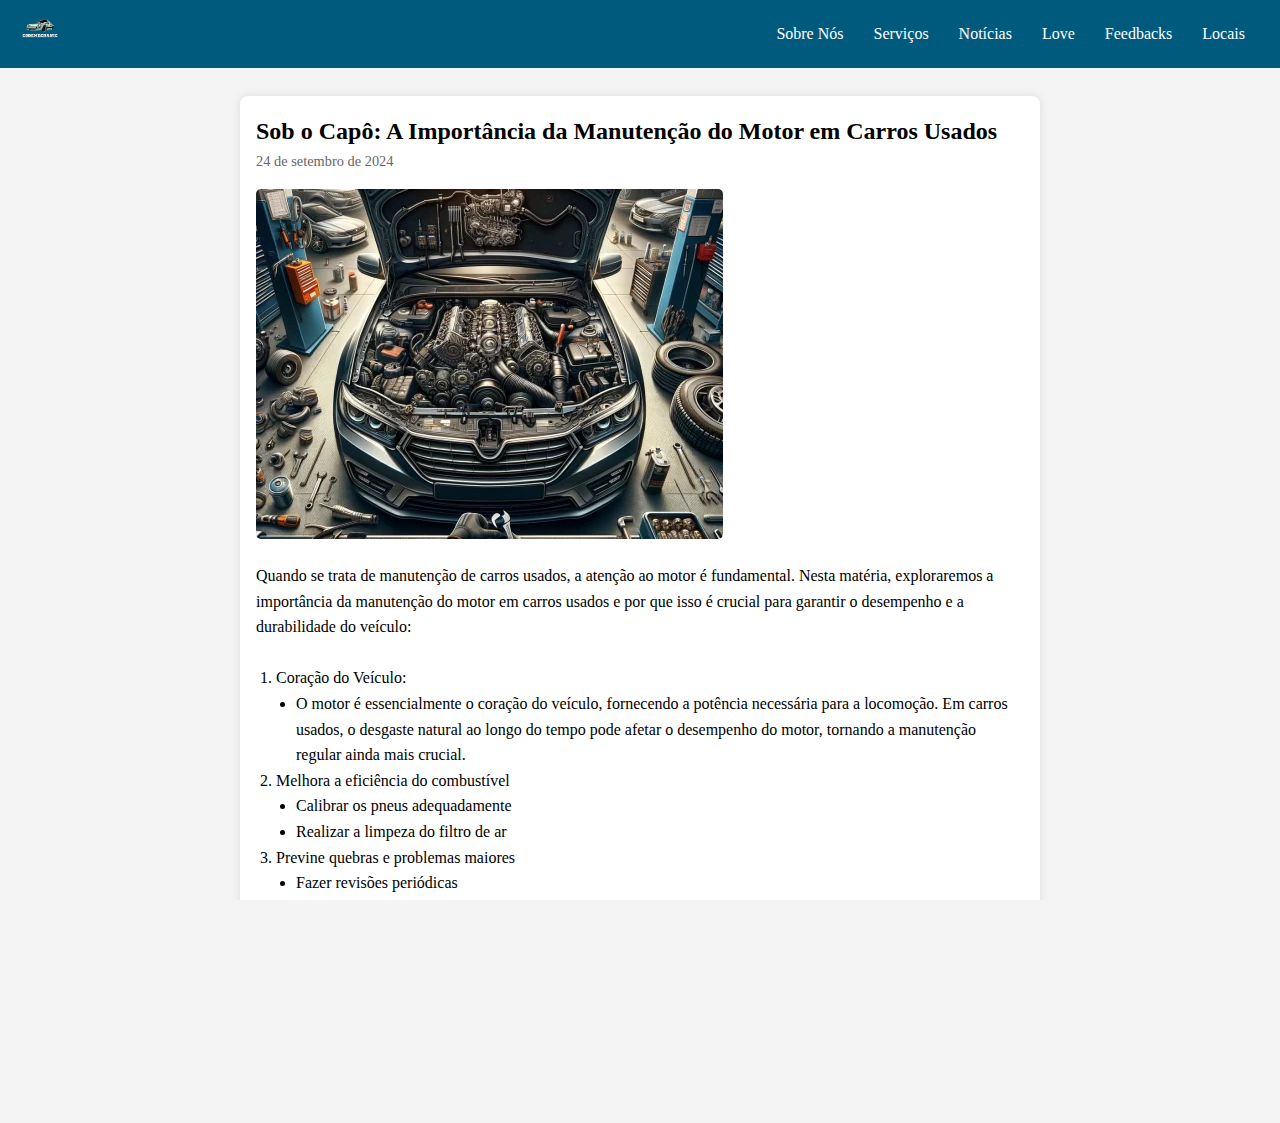
==== news1.html @ ad2b12b1 "v9" ====
<!DOCTYPE html>
<html lang="pt-BR">
<head>
    <meta charset="UTF-8">
    <meta name="viewport" content="width=device-width, initial-scale=1.0">
    <title>Capô</title>
    <link rel="stylesheet" href="css/news.css">
    <link rel="stylesheet" href="css/style.css">
    <link rel="icon" href="img/logo.png" type="image/x-icon">
</head>
<body>

    <header>
        <nav class="container">
            <a href="index.html"><img src="img/logo.png" alt="Logo" class="logo"></a>
            <div class="menu-nav">
                <a href="#sobre-nos">Sobre Nós</a>
                <a href="#servicos">Serviços</a> 
                <a href="#noticias">Notícias</a> 
                <a href="#love">Love</a> 
                <a href="#comentarios">Feedbacks</a> 
                <a href="#mapa">Locais</a> 
            </div>
        </nav>
    </header>

    <main>
        <article class="noticia">
            <h2>Sob o Capô: A Importância da Manutenção do Motor em Carros Usados</h2>
            <p class="data">24 de setembro de 2024</p>
            <img src="img/blog1.webp" alt="Imagem de um carro com o capô aberto meramente ilustrativa" class="imagem-noticia">
            <p>
                Quando se trata de manutenção de carros usados, a atenção ao motor é fundamental. Nesta matéria, exploraremos a importância da manutenção do motor em carros usados e por que isso é crucial para garantir o desempenho e a durabilidade do veículo:
            </p>

            <br>
    
            <ol>
                <li>
                    Coração do Veículo:
                    <ul>
                        <li>O motor é essencialmente o coração do veículo, fornecendo a potência necessária para a locomoção. Em carros usados, o desgaste natural ao longo do tempo pode afetar o desempenho do motor, tornando a manutenção regular ainda mais crucial.</li>
                    </ul>
                </li>
                <li>
                    Melhora a eficiência do combustível
                    <ul>
                        <li>Calibrar os pneus adequadamente</li>
                        <li>Realizar a limpeza do filtro de ar</li>
                    </ul>
                </li>
                <li>
                    Previne quebras e problemas maiores
                    <ul>
                        <li>Fazer revisões periódicas</li>
                        <li>Ouvir o motor e observar o comportamento do veículo</li>
                    </ul>
                </li>
            </ol>
            <a href="index.html" class="botao-voltar">Voltar</a>
        </article>
    </main>

    <footer>
        <p>Rodapé do site</p>
    </footer>

</body>
</html>
---- css/news.css ----
body {
    font-family: Arial, sans-serif;
    line-height: 1.6;
    margin: 0;
    padding: 0;
    background-color: #f4f4f4;
    display: flex;
    flex-direction: column;
    min-height: 100vh; /* Faz o body ocupar toda a altura da tela */
}

header {
    background: #005a7e;
    color: white;
    padding: 1em 0;
    text-align: center;
}

h1 {
    margin: 0;
}

main {
    flex: 1; /* Faz o main ocupar o espaço disponível */
    max-width: 800px;
    margin: 2em auto; /* Margem superior e inferior de 2em */
    margin-top: 6em; /* Aumenta o espaço superior do main */
    padding: 1em; 
    background: white;
    border-radius: 8px;
    box-shadow: 0 0 10px rgba(0, 0, 0, 0.1);
}

.noticia {
    margin-bottom: 2em;
}

.data {
    font-size: 0.9em;
    color: #666;
}

.imagem-noticia {
    max-width: 100%;
    border-radius: 5px;
    margin: 1em 0;
}

.botao-voltar {
    display: inline-block;
    background: #1294A3;
    color: white;
    padding: 0.7em 1em;
    border-radius: 5px;
    text-decoration: none;
    margin-top: 1em;
}

.botao-voltar:hover {
    background: #0f7a8c;
}

.imagem-noticia {
    max-width: 100%;
    border-radius: 5px;
    margin: 1em 0;
}

ol {
    margin-left: 20px; /* Adiciona um espaço à esquerda para a lista numerada */
}

ul {
    margin-left: 20px; /* Adiciona um espaço à esquerda para a lista com bolinhas */
    list-style-type: disc; /* Define o tipo de marcador como bolinha */
}

footer {
    text-align: center;
    padding: 1em 0;
    background: #005a7e;
    color: white;
    width: 100%;
}

/* Media Queries para responsividade */
@media (max-width: 768px) {
    main {
        padding: 3em 1em 1em; /* Mantém o padding adequado em telas menores */
    }

    .botao-voltar {
        width: 100%;
        text-align: center;
    }
}
---- css/style.css ----
:root {
    --cor-header: #005a7e;
    --diversos: #006f9b;
    --sobreposicao1: #00000080;
    --sobreposicao-rodape: #000413dc;
    --sobreposicao-review: #ffffffe7;
    --botoes-e-icones: #1294A3;
    --hover-botoes: #0f626b;
    --fundo-why-choose-us: #f3f1f1;
    --fundo-portfolio: #d4a600f5;
    --botao-portfolio: #33333300;
    --sombra: #00000033;
    --balao: #7ae6e6;
    --titulo-site: #98ff98;

    /* LETRAS */
    --letras-brancas: #ffffff;
    --letras-escuras: #666;
    --subtitulos: #333;
    --letra-cor: #ffee00;
    --letras-rodape: #ccc;
}

/* Reset de margens e preenchimentos padrão */
* {
    margin: 0;
    padding: 0;
    box-sizing: border-box;
    font-family: 'Tw Cen MT';
}

body, html {
    margin: 0;
    padding: 0;
    height: 100%; /* Garante que o body e o html ocupem 100% da altura da tela */
    width: 100%; /* Garante que o body e o html ocupem 100% da largura da tela */
    overflow-x: hidden; /* Evita rolagem horizontal */
    scroll-behavior: smooth; /* Força a rolagem suave */
}

section {
    scroll-margin-top: 60px; /* Ajuste este valor para o tamanho do seu header */
}

/* Estilização básica do header */
header {
    background-color: var(--cor-header); /* Cor de fundo do header */
    color: var(--letras-brancas); /* Cor do texto no header */
    padding: 10px 0; /* Espaçamento interno do header */
    width: 100%; /* Garante que o header ocupe toda a largura da tela */
    position: fixed; /* Fixa o header na parte superior da página */
    top: 0; /* Posiciona o header no topo */
    z-index: 1000; /* Define a ordem de empilhamento (pode ser ajustado conforme necessário) */
}

.container {
    display: flex; /* Usa flexbox para alinhar itens na mesma linha */
    align-items: center; /* Alinha itens verticalmente no centro */
    justify-content: space-between; /* Alinha itens com espaço entre eles */
    padding: 0 20px; /* Espaçamento interno para os lados */
}

/* Estilo para a logo */
.logo {
    height: 40px; /* Ajusta a altura da logo conforme necessário */
}

/* Estilo para a navegação */
.menu-nav {
    display: flex; /* Usa flexbox para alinhar os links na mesma linha */
}

.menu-nav a {
    color: var(--letras-brancas); /* Cor dos links no header */
    text-decoration: none; /* Remove sublinhado dos links */
    padding: 10px 15px; /* Espaçamento interno dos links */
}

/* Estilo de hover para os links no header */
.menu-nav a:hover {
    background-color: var(--diversos); /* Cor de fundo ao passar o mouse sobre os links */
    border-radius: 7px; /* Borda arredondada nos links ao passar o mouse */
}

/* Estilização da seção de introdução */
/* Estilização da seção de introdução */
.intro {
    position: relative;
    background: url('/img/principal.png') no-repeat center center; /* Adiciona a imagem de fundo */
    background-size: cover; /* Garante que a imagem cubra toda a área */
    background-attachment: scroll; /* Faz com que a imagem se mova ao rolar a página */
    color: var(--letras-brancas); /* Cor do texto */
    display: flex;
    justify-content: center;
    align-items: center;
    text-align: center;
    height: 60vh; /* Define a altura para cobrir a tela toda */
    width: 100vw; /* Garante que a largura seja 100% da viewport */
    overflow: hidden; /* Garante que nenhum conteúdo ultrapasse os limites da seção */
    margin-top: 0px; /* Move a seção para cima, atrás do header */
    padding-top: 80px; /* Garante que o conteúdo da seção não fique atrás do header */
}

.intro::before {
    content: "";
    position: absolute;
    top: 0;
    left: 0;
    width: 100%;
    height: 100%;
    background: var(--sobreposicao1); /* Sobreposição escura */
    z-index: 1;
}

.intro-content {
    position: relative;
    z-index: 2; /* Coloca o conteúdo acima da sobreposição */
}

.intro .certified {
    font-size: 20px;
}

.intro .title {
    font-size: 40px;
}

.intro .highlight {
    font-size: 40px;
    color: var(--titulo-site);

}

.intro .description {
    margin: 20px 0;
}

/* Estilo dos botões */
.button-container {
    display: flex;
    justify-content: center;
    gap: 60px; /* Espaçamento entre os botões */
    margin-top: 20px; /* Margem superior para separar os botões do texto acima */
}

.custom-button {
    background-color: var(--botoes-e-icones);
    border: none;
    color: var(--letras-brancas);
    padding: 10px 20px;
    text-align: center;
    text-decoration: none;
    display: inline-block;
    font-size: 16px;
    cursor: pointer;
    border-radius: 5px;
    transition: background-color 0.3s ease; /* Animação de transição suave */
}

.custom-button:hover {
    background-color: var(--hover-botoes);
}

/* Estilização da seção de boas-vindas */
.welcome-section {
    display: flex;
    align-items: center;
    justify-content: center;
    padding: 50px 20px;
}

.welcome-container {
    display: flex;
    align-items: center;
    justify-content: space-between;
    max-width: 1200px; /* Largura máxima do container */
    width: 100%;
}

.welcome-content {
    max-width: 600px; /* Largura máxima do conteúdo de texto */
}

.welcome-content h2 {
    font-size: 36px;
    color: var(--botoes-e-icones);
    margin-bottom: 10px;
}

.welcome-content h3 {
    font-size: 24px;
    color: var(--subtitulos);
    margin-bottom: 20px;
}

.welcome-content p {
    font-size: 16px;
    color: var(--letras-escuras);
    margin-bottom: 20px;
}

.welcome-content a.custom-button {
    display: inline-block;
    margin-top: 20px;
}

.welcome-image {
    max-width: 400px; /* Largura máxima da imagem */
}

.welcome-image img {
    width: 100%;
    height: auto;
}

/* Seção "Why Choose Us" */
.why-choose-us {
    padding: 60px 20px; /* Espaçamento interno da seção */
    background-color: var(--fundo-why-choose-us); /* Cor de fundo da seção */
    text-align: center; /* Centraliza o texto */
}

.container-why {
    max-width: 1200px; /* Largura máxima do container */
    margin: 0 auto; /* Centraliza o container */
}

.why-choose-us h2 {
    font-size: 36px; /* Tamanho da fonte do título */
    margin-bottom: 20px; /* Espaçamento inferior do título */
}

.why-choose-us p {
    font-size: 16px; /* Tamanho da fonte do parágrafo */
    margin-bottom: 40px; /* Espaçamento inferior do parágrafo */
    color: var(--letras-escuras); /* Cor do texto do parágrafo */
}

.why-choose-us .features {
    display: flex; /* Usa flexbox para alinhar os itens */
    flex-wrap: wrap; /* Permite que os itens quebrem linha se necessário */
    justify-content: center; /* Centraliza os itens */
}

.why-choose-us .feature-item {
    flex: 1; /* Os itens ocupam espaço igual */
    max-width: 400px; /* Largura máxima dos itens */
    margin: 20px; /* Espaçamento ao redor dos itens */
    text-align: center; /* Centraliza o texto dos itens */
    transition: transform 0.3s ease, box-shadow 0.3s ease, height 0.3s ease; /* Transição suave para transformações e sombras */
    height: 250px; /* Altura base dos itens */
    overflow: hidden; /* Garante que o conteúdo não ultrapasse os limites dos itens */
    display: flex; /* Usa Flexbox para alinhar itens */
    flex-direction: column; /* Alinha itens em coluna */
    justify-content: center; /* Centraliza itens verticalmente */
    align-items: center; /* Centraliza itens horizontalmente */
}

.why-choose-us .feature-item:hover {
    transform: translateY(-10px); /* Eleva o item */
    box-shadow: 0 10px 20px var(--sombra); /* Adiciona uma sombra */
    height: 250px; /* Aumenta a altura ao passar o mouse */
}

.why-choose-us .feature-icon {
    width: 200px; /* Largura do ícone */
    height: 200px; /* Altura do ícone */
    margin: 0 auto 20px; /* Centraliza o ícone e adiciona espaçamento inferior */
    display: flex; /* Usa flexbox para alinhar o conteúdo */
    justify-content: center; /* Centraliza o conteúdo horizontalmente */
    align-items: center; /* Centraliza o conteúdo verticalmente */
}

.why-choose-us .feature-icon img {
    width: 50%;
    height: auto;
}
.why-choose-us .icon-border {
    border-radius: 50%;
    padding: 10px; /* Adiciona preenchimento para criar um efeito de borda mais espessa */
}

.why-choose-us .feature-item h3 {
    font-size: 22px; /* Tamanho da fonte do título do item */
    margin-bottom: 10px; /* Espaçamento inferior do título do item */
}

.why-choose-us .feature-item p {
    font-size: 16px; /* Tamanho da fonte do parágrafo do item */
    color: var(--letras-escuras); /* Cor do texto do parágrafo do item */
}

/* Estilos para a seção de notícias */
.news-grid {
    display: grid;
    grid-template-columns: repeat(auto-fit, minmax(300px, 1fr));
    gap: 50px;
    padding: 50px 20px;
    max-width: 1200px;
    margin: 0 auto;
}

.news-item {
    box-shadow: 0 0 10px var(--sombra);
    overflow: hidden;
    transition: transform 0.3s ease-in-out;
    text-align: center;
}

.news-item img {
    width: 100%;
    height: 200px; /* Definindo uma altura fixa para as imagens */
    object-fit: cover; /* Garante que a imagem preencha o espaço sem distorção */
}

.section-title {
    font-size: 36px;
    margin-top: 50px;
    text-align: center;
    width: 100%;
}

.news-item h3 {
    font-size: 18px;
    margin: 15px 0;
}

.news-item p {
    font-size: 14px;
    color: var(--letras-escuras);
    padding: 0 15px;
    text-align: justify;
}

.news-item a {
    margin: 20px;
    background-color: var(--botoes-e-icones);
    border: none;
    color: var(--letras-brancas);
    padding: 10px 20px;
    text-align: center;
    text-decoration: none;
    display: inline-block;
    font-size: 16px;
    border-radius: 5px;
    transition: background-color 0.3s ease; /* Animação de transição suave */
}

.news-item a:hover {
    background-color: var(--hover-botoes);
    color: var(--letras-brancas);
}

.news-item:hover {
    transform: translateY(-5px);
}

/* PORTFOLIO MADE WITH LOVE */

.portfolio {
    position: relative;
    background: url(../img/colagem.png) no-repeat center center;
    background-size: cover; /* Garante que a imagem cubra toda a área */
    background-attachment: scroll; /* Faz com que a imagem se mova ao rolar a página */
    padding: 20px 0;
}

.portfolio::before {
    content: "";
    position: absolute;
    top: 0;
    left: 0;
    width: 100%;
    height: 100%;
    background-color:#98cad1;
}

.portfolio-content {
    position: relative;
    z-index: 2;
}

.section-title-love {
    text-align: center;
    font-size: 32px;
    color: var(--letras-brancas);
    font-weight: bold;
    margin-bottom: 10px;
}

.section-description1 {
    text-align: center;
    margin: 20px 400px 40px 400px; /* Define as margens em ordem: topo, direita, base, esquerda */
    color: var(--letras-brancas);
}

.filter-buttons {
    text-align: center;
    margin-bottom: 30px;
}

.filter-button {
    background-color: var(--botao-portfolio);
    color: #000000;
    padding: 10px 20px;
    margin: 0 10px;
    border: none;
    cursor: pointer;
    border-radius: 30px;
    transition: background-color 0.3s ease;
}

.filter-button.active,
.filter-button:hover {
    background-color: var(--subtitulos); /* Fundo dos botões*/
}

/* Novo CSS para organizar as imagens em duas divs grandes */

.portfolio-container {
    display: flex;
    flex-wrap: wrap;
    gap: 10px;
    max-width: 1000px;
    margin: 0 auto;
}

.large-image {
    flex: 1; /* Ajusta a proporção para que a imagem grande ocupe mais espaço */
    max-width: 100%;
}

.large-image img {
    width: 100%;
    height: auto;
    display: block;
    object-fit: cover; /* Ajusta a imagem para cobrir o contêiner sem distorção */
    transition: transform 0.3s ease;
}

.small-images {
    flex: 1; /* Ajusta a proporção para que as imagens pequenas ocupem o restante do espaço */
    display: grid;
    grid-template-columns: repeat(2, 1fr); /* 2 colunas para as imagens pequenas */
    gap: 10px;
}

.small-images .portfolio-item {
    overflow: hidden;
}

.small-images .portfolio-item img {
    width: 100%;
    height: 100%; /* Garante que a imagem preencha o contêiner */
    object-fit: cover; /* Ajusta a imagem para cobrir o contêiner sem distorção */
    display: block;
}


/* CUSTOMER REVIEWS */
.customer-reviews {
    position: relative;
    padding: 50px 0;
    text-align: center;
    background: url(../img/desenho-lapis.png) no-repeat right top;
    background-size: contain; /* Ajusta o tamanho da imagem ao contêiner */
}

.customer-reviews::before {
    content: "";
    position: absolute;
    top: 0;
    left: 0;
    width: 100%;
    height: 100%;
    background-color: var(--sobreposicao-review); /* Sobreposição semelhante ao amarelo */
    z-index: 1;
}

.section-title,
.section-description2,
.review-container {
    position: relative;
    z-index: 2;
}

.section-description2 {
    text-align: center;
    margin: 20px 400px 40px 400px; /* Define as margens em ordem: topo, direita, base, esquerda */
    color: var(--letras-escuras);
}

.review-container {
    display: flex;
    justify-content: center;
    gap: 20px;
    flex-wrap: wrap;
}

.review {
    display: flex;
    flex-direction: column;
    align-items: center;
    max-width: 300px;
}

.speech-bubble {
    padding: 20px;
    border-radius: 20px;
    position: relative;
    margin-bottom: 20px;
    border: 1px solid var(--fundo-why-choose-us);
    box-shadow: 0px 0px 10px var(--sombra);
}

.speech-bubble::after {
    content: '';
    position: absolute;
    bottom: -20px;
    left: 50%;
    transform: translateX(-50%);
    width: 0;
    height: 0;
    border: 20px solid transparent;
    border-top-color: var(--letras-brancas);
    border-bottom: 0;
    border-right: 0;
    margin-left: -10px;
}

/* Estilo específico para o balão customizado */
.highlighted {
    background-color: var(--balao);
    border-color: var(--balao);
}

.highlighted::after {
    border-top-color: var(--balao); /* Cor diferente para a pontinha */
}

.reviewer-info {
    text-align: center;
}

.reviewer-info img {
    width: 50px;
    height: 50px;
    border-radius: 50%;
    margin-bottom: 10px;
}

.reviewer-info p {
    margin: 0;
    font-weight: bold;
}

/* MAPA */

.map-section {
    background-color: var(--fundo-why-choose-us);
    padding: 50px 20px;
    text-align: center;
}

.map-content h2 {
    font-size: 36px;
    color: var(--botoes-e-icones);
    margin-bottom: 20px;
}

.map-content p {
    font-size: 18px;
    color: var(--letras-escuras);
    margin-bottom: 40px;
}

.map-container {
    width: 100%;
    height: 450px;
    box-shadow: 0 4px 10px var(--sombra);
    border-radius: 10px;
    overflow: hidden;
}

iframe {
    width: 100%;
    height: 100%;
    border: none;
    border-radius: 10px;
}


/* RODAPÉ */
.site-footer {
    color: var(--letras-brancas);
    padding: 50px 0 0 0;
    position: relative;
    background-image: url('/img/cidade.png'); /* Adicione a URL da imagem de fundo */
    background-size: cover;
    background-position: center;
    z-index: 1;
}

.site-footer::before {
    content: '';
    position: absolute;
    top: 0;
    left: 0;
    width: 100%;
    height: 100%;
    background-color: var(--sobreposicao-rodape); /* Sobreposição escura */
    z-index: -1;
}

.footer-container {
    display: flex;
    justify-content: space-between;
    max-width: 1200px;
    margin: 0 auto;
    flex-wrap: wrap;
    position: relative;
    z-index: 2;
}

.footer-column {
    flex: 1;
    min-width: 250px;
    margin: 20px;
}

.footer-column h3 {
    font-size: 18px;
    margin-bottom: 20px;
    color: var(--letra-cor);
}

.footer-column p, .footer-column ul, .footer-column li {
    color: var(--letras-rodape);
}

.footer-column ul {
    list-style: none;
    padding: 0;
}

.footer-column ul li {
    margin-bottom: 10px;
}

.footer-column ul li a {
    color: var(--letras-brancas);
    text-decoration: none;
}

.footer-column ul li a:hover {
    color: var(--letra-cor);
}

.social-icons a {
    display: inline-block;
    margin-right: 10px;
}

.social-icons img {
    width: 30px;
    height: 30px;
    background-color: var(--botoes-e-icones);
    border-radius: 50%;
    margin-top: 20px;
}

.footer-bottom {
    text-align: center;
    padding: 20px 0;
    border-top: 1px solid var(--diversos);
    margin-top: 30px;
    font-size: 14px;
    color: var(--letras-rodape);
    background-color: var(--cor-header);
}


/* Responsividade */
@media (max-width: 768px) {
    .menu-nav {
        display: none; /* Esconde o menu de navegação em telas pequenas */
    }
    
    .intro-content .title,
    .intro-content .highlight {
        font-size: 24px; /* Reduz o tamanho da fonte do título em telas pequenas */
    }

    .welcome-container {
        flex-direction: column; /* Alinha o conteúdo em coluna em telas pequenas */
        text-align: center; /* Centraliza o texto */
    }

    .welcome-content,
    .welcome-image {
        max-width: 100%; /* Garante que o conteúdo ocupe 100% da largura */
    }
}

/* Responsividade */
@media (max-width: 768px) {
    .portfolio-container {
        flex-direction: column; /* Empilha a imagem grande e as imagens pequenas em uma coluna */
        align-items: center; /* Centraliza o conteúdo */
    }

    .large-image, .small-images {
        flex: none; /* Remove o ajuste flexível para dispositivos menores */
        max-width: 100%;
    }

    .small-images {
        grid-template-columns: 1fr; /* Coloca as imagens pequenas em uma coluna única */
    }
}
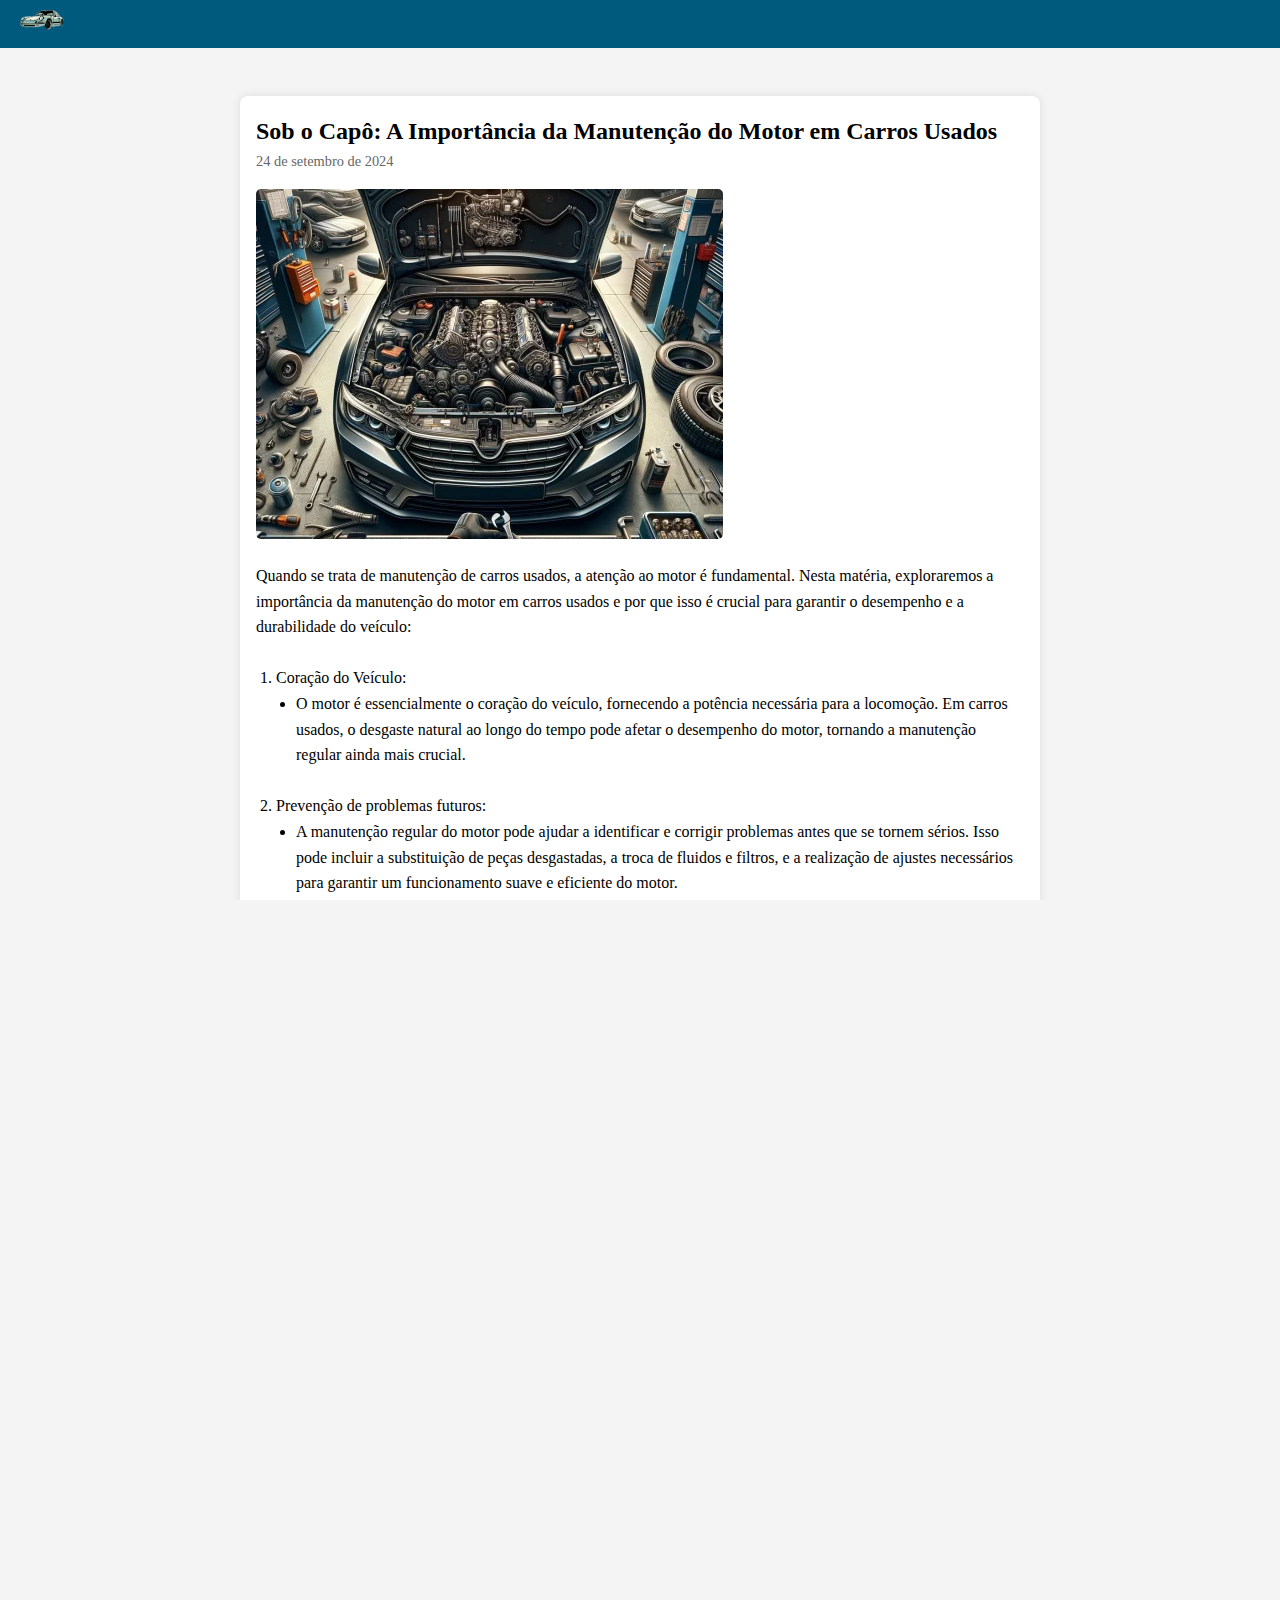
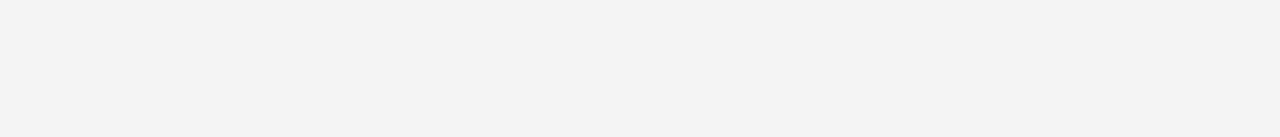
==== commit 905af8bd: "v10" ====
--- a/news1.html
+++ b/news1.html
@@ -13,14 +13,6 @@
     <header>
         <nav class="container">
             <a href="index.html"><img src="img/logo.png" alt="Logo" class="logo"></a>
-            <div class="menu-nav">
-                <a href="#sobre-nos">Sobre Nós</a>
-                <a href="#servicos">Serviços</a> 
-                <a href="#noticias">Notícias</a> 
-                <a href="#love">Love</a> 
-                <a href="#comentarios">Feedbacks</a> 
-                <a href="#mapa">Locais</a> 
-            </div>
         </nav>
     </header>
 
@@ -42,27 +34,50 @@
                         <li>O motor é essencialmente o coração do veículo, fornecendo a potência necessária para a locomoção. Em carros usados, o desgaste natural ao longo do tempo pode afetar o desempenho do motor, tornando a manutenção regular ainda mais crucial.</li>
                     </ul>
                 </li>
+                <br>
                 <li>
-                    Melhora a eficiência do combustível
+                    Prevenção de problemas futuros:
                     <ul>
-                        <li>Calibrar os pneus adequadamente</li>
-                        <li>Realizar a limpeza do filtro de ar</li>
+                        <li>A manutenção regular do motor pode ajudar a identificar e corrigir problemas antes que se tornem sérios. Isso pode incluir a substituição de peças desgastadas, a troca de fluidos e filtros, e a realização de ajustes necessários para garantir um funcionamento suave e eficiente do motor.</li>
                     </ul>
                 </li>
+                <br>
                 <li>
-                    Previne quebras e problemas maiores
+                    Economia a Longo Prazo:
                     <ul>
-                        <li>Fazer revisões periódicas</li>
-                        <li>Ouvir o motor e observar o comportamento do veículo</li>
+                        <li>Investir na manutenção do motor pode resultar em economia a longo prazo, evitando reparos caros que podem surgir devido à negligência ou falta de manutenção. Manter o motor em boas condições pode prolongar a vida útil do veículo e minimizar os custos de reparo ao longo do tempo.</li>
+                    </ul>
+                </li>
+                <br>
+                <li>
+                    Desempenho e Eficiência:
+                    <ul>
+                        <li>Um motor bem mantido tende a oferecer melhor desempenho e eficiência de combustível. Isso pode resultar em uma condução mais suave, resposta mais rápida ao acelerador e uma melhor quilometragem por litro de combustível, contribuindo para uma experiência de condução mais agradável e econômica.</li>
+                    </ul>
+                </li>
+                <br>
+                <li>
+                    Valor de Revenda:
+                    <ul>
+                        <li>Carros usados com histórico de manutenção completo e regular tendem a ter um valor de revenda mais alto. Os compradores estão dispostos a pagar mais por um veículo que foi bem cuidado e mantido, especialmente quando se trata do motor, que é uma parte fundamental do veículo.</li>
+                    </ul>
+                </li>
+                <br>
+                <li>
+                    Segurança do Veículo:
+                    <ul>
+                        <li>Um motor mal mantido pode representar riscos de segurança, como falhas no sistema de freios, superaquecimento ou falhas durante a condução. Manter o motor em boas condições é essencial para garantir a segurança do veículo e dos ocupantes.</li>
                     </ul>
                 </li>
             </ol>
+            <br>
+            <p>A manutenção do motor em carros usados é fundamental para garantir o desempenho, a durabilidade, a economia e a segurança do veículo. Ao investir na manutenção regular do motor, os proprietários podem evitar problemas futuros, economizar dinheiro a longo prazo e desfrutar de uma condução mais suave e confiável ao longo da vida útil do veículo.</p>
             <a href="index.html" class="botao-voltar">Voltar</a>
         </article>
     </main>
 
     <footer>
-        <p>Rodapé do site</p>
+        <p>© 2024 | CodeMechanic</p>
     </footer>
 
 </body>
--- a/css/news.css
+++ b/css/news.css
@@ -79,7 +79,7 @@
     text-align: center;
     padding: 1em 0;
     background: #005a7e;
-    color: white;
+    color: #ccc;
     width: 100%;
 }
 
--- a/css/style.css
+++ b/css/style.css
@@ -2,8 +2,8 @@
     --cor-header: #005a7e;
     --diversos: #006f9b;
     --sobreposicao1: #00000080;
-    --sobreposicao-rodape: #000413dc;
-    --sobreposicao-review: #ffffffe7;
+    --sobreposicao-rodape: #000713ea;
+    --sobreposicao-review: #ffffffee;
     --botoes-e-icones: #1294A3;
     --hover-botoes: #0f626b;
     --fundo-why-choose-us: #f3f1f1;
@@ -17,7 +17,7 @@
     --letras-brancas: #ffffff;
     --letras-escuras: #666;
     --subtitulos: #333;
-    --letra-cor: #ffee00;
+    --letra-cor: #00ebd7;
     --letras-rodape: #ccc;
 }
 
@@ -39,7 +39,7 @@
 }
 
 section {
-    scroll-margin-top: 60px; /* Ajuste este valor para o tamanho do seu header */
+    scroll-margin-top: 57px; /* Ajuste este valor para o tamanho do seu header */
 }
 
 /* Estilização básica do header */
@@ -62,7 +62,7 @@
 
 /* Estilo para a logo */
 .logo {
-    height: 40px; /* Ajusta a altura da logo conforme necessário */
+    height: 20px; /* Ajusta a altura da logo conforme necessário */
 }
 
 /* Estilo para a navegação */
@@ -73,7 +73,7 @@
 .menu-nav a {
     color: var(--letras-brancas); /* Cor dos links no header */
     text-decoration: none; /* Remove sublinhado dos links */
-    padding: 10px 15px; /* Espaçamento interno dos links */
+    padding: 11px 15px; /* Espaçamento interno dos links */
 }
 
 /* Estilo de hover para os links no header */
@@ -82,7 +82,6 @@
     border-radius: 7px; /* Borda arredondada nos links ao passar o mouse */
 }
 
-/* Estilização da seção de introdução */
 /* Estilização da seção de introdução */
 .intro {
     position: relative;
@@ -94,7 +93,7 @@
     justify-content: center;
     align-items: center;
     text-align: center;
-    height: 60vh; /* Define a altura para cobrir a tela toda */
+    height: 100vh; /* Define a altura para cobrir a tela toda */
     width: 100vw; /* Garante que a largura seja 100% da viewport */
     overflow: hidden; /* Garante que nenhum conteúdo ultrapasse os limites da seção */
     margin-top: 0px; /* Move a seção para cima, atrás do header */
@@ -203,6 +202,35 @@
     display: inline-block;
     margin-top: 20px;
 }
+
+/* Integrantes */
+
+/* Esconder a seção dos integrantes por padrão */
+.team-section {
+    display: none;
+    margin-top: 20px;
+}
+
+/* Estilos para os membros da equipe */
+.team-member {
+    display: inline-block;
+    text-align: center;
+    margin: 10px;
+}
+
+.team-image {
+    width: 100px;
+    height: 100px;
+    border-radius: 50%; /* Torna a imagem redonda */
+    object-fit: cover; /* Ajusta a imagem para caber dentro do círculo */
+    margin-bottom: 10px;
+}
+
+/* Mostrar a seção quando ativa */
+.show-team {
+    display: block;
+}
+
 
 .welcome-image {
     max-width: 400px; /* Largura máxima da imagem */
@@ -291,6 +319,10 @@
 }
 
 /* Estilos para a seção de notícias */
+.news-section {
+    padding: 16px;
+}
+
 .news-grid {
     display: grid;
     grid-template-columns: repeat(auto-fit, minmax(300px, 1fr));
@@ -595,7 +627,7 @@
     color: var(--letras-brancas);
     padding: 50px 0 0 0;
     position: relative;
-    background-image: url('/img/cidade.png'); /* Adicione a URL da imagem de fundo */
+    background-image: url('/img/mecanica.png'); /* Adicione a URL da imagem de fundo */
     background-size: cover;
     background-position: center;
     z-index: 1;
@@ -614,18 +646,28 @@
 
 .footer-container {
     display: flex;
-    justify-content: space-between;
+    justify-content: space-around; /* Mantém o espaço uniforme entre as colunas */
     max-width: 1200px;
     margin: 0 auto;
     flex-wrap: wrap;
     position: relative;
     z-index: 2;
+    padding: 0 20px; /* Um pouco de padding nas laterais */
 }
 
 .footer-column {
     flex: 1;
     min-width: 250px;
     margin: 20px;
+    text-align: left; /* Alinha o conteúdo à esquerda */
+}
+
+.footer-column.instagram {
+    margin-left: 160px;
+}
+
+.footer-column.github {
+    margin-left: 100px;
 }
 
 .footer-column h3 {
